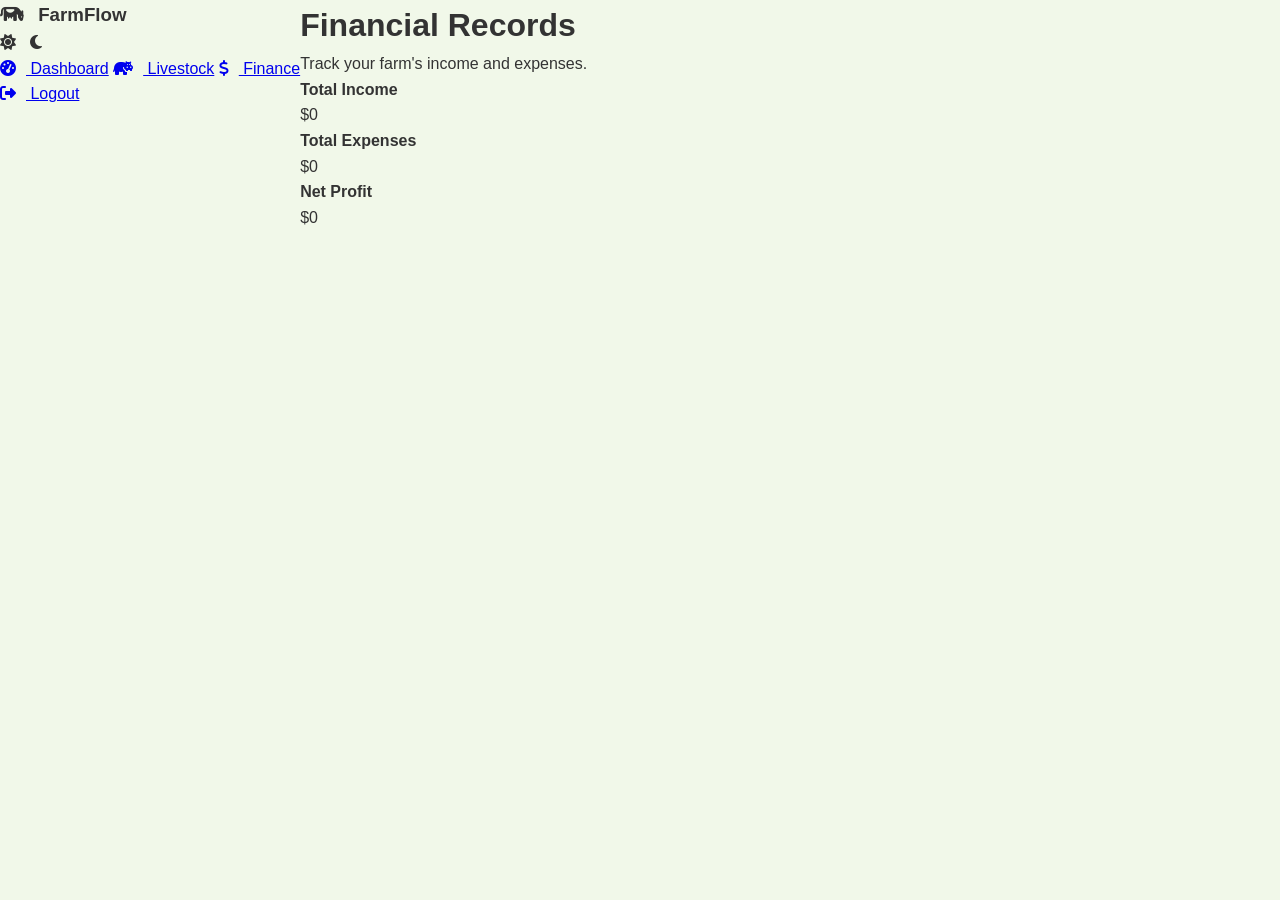
==== finance.html @ b7ba34c7 "added finacial record" ====
<!DOCTYPE html>
<html lang="en">
<head>
    <meta charset="UTF-8">
    <meta name="viewport" content="width=device-width, initial-scale=1.0">
    <title>Finance - Livestock Management</title>
    <link rel="stylesheet" href="style.css">
    <link rel="stylesheet" href="https://cdnjs.cloudflare.com/ajax/libs/font-awesome/6.1.1/css/all.min.css">
</head>
<body id="finance">
    <div class="app-container">
        <!-- Sidebar Navigation -->
        <aside class="sidebar">
            <div class="sidebar-header">
                <h3><i class="fa-solid fa-cow"></i> FarmFlow</h3>
                <div class="theme-toggler">
                    <i class="fas fa-sun"></i>
                    <i class="fas fa-moon"></i>
                </div>
            </div>
            <nav class="sidebar-nav">
                <a href="index.html" class="nav-link"><i class="fas fa-tachometer-alt"></i> Dashboard</a>
                <a href="livestock.html" class="nav-link"><i class="fa-solid fa-hippo"></i> Livestock</a>
                <a href="finance.html" class="nav-link active"><i class="fas fa-dollar-sign"></i> Finance</a>
            </nav>
            <div class="sidebar-footer">
                <a href="#" id="logout-btn"><i class="fas fa-sign-out-alt"></i> Logout</a>
            </div>
        </aside>

        <!-- Main Content -->
        <main class="main-content">
            <header>
                <h1>Financial Records</h1>
                <p>Track your farm's income and expenses.</p>
            </header>

            <div class="finance-summary dashboard-cards">
                 <div class="card card-income">
                    <h4>Total Income</h4>
                    <p id="finance-total-income">$0</p>
                </div>
                <div class="card card-expenses">
                    <h4>Total Expenses</h4>
                    <p id="finance-total-expenses">$0</p>
                </div>
                <div class="card card-profit">
                    <h4>Net Profit</h4>
                    <p id="finance-net-profit">$0</p>
                </div>
            </div>
---- style.css ----
:root {
    --primary-color: #4CAF50; /* Green */
    --secondary-color: #8D6E63; /* Brown */
    --background-color: #F1F8E9;
    --card-bg-color: #FFFFFF;
    --text-color: #333333;
    --border-color: #E0E0E0;
    --shadow: 0 4px 12px rgba(0,0,0,0.08);
    --income-color: #2E7D32;
    --expenses-color: #C62828;
}

body.dark-mode {
    --primary-color: #66BB6A;
    --secondary-color: #A1887F;
    --background-color: #121212;
    --card-bg-color: #1E1E1E;
    --text-color: #E0E0E0;
    --border-color: #424242;
}

/* General Styles */
* { box-sizing: border-box; margin: 0; padding: 0; }
body {
    font-family: -apple-system, BlinkMacSystemFont, "Segoe UI", Roboto, Helvetica, Arial, sans-serif;
    background-color: var(--background-color);
    color: var(--text-color);
    transition: background-color 0.3s, color 0.3s;
    line-height: 1.6;
}
.app-container { display: flex; min-height: 100vh; }
i { margin-right: 10px; }

/* --- Login Screen --- */
#login-container {
    display: none; /* Hidden initially, shown by JS */
    justify-content: center;
    align-items: center;
    height: 100vh;
    background-color: var(--background-color);
}
.login-box {
    background: var(--card-bg-color);
    padding: 40px;
    border-radius: 12px;
    box-shadow: var(--shadow);
    width: 100%;
    max-width: 420px;
    text-align: center;
}
.login-box h2 {
    color: var(--primary-color);
    margin-bottom: 10px;
}
.login-box p {
    margin-bottom: 25px;
    opacity: 0.7;
}
#login-form .form-group {
    text-align: left;
    margin-bottom: 15px;
}
#login-form button {
    width: 100%;
    margin-top: 10px;
    padding: 12px;
    font-size: 1rem;
}
#login-error {
    color: var(--expenses-color);
    margin-top: 15px;
    font-weight: bold;
    height: 20px;
}
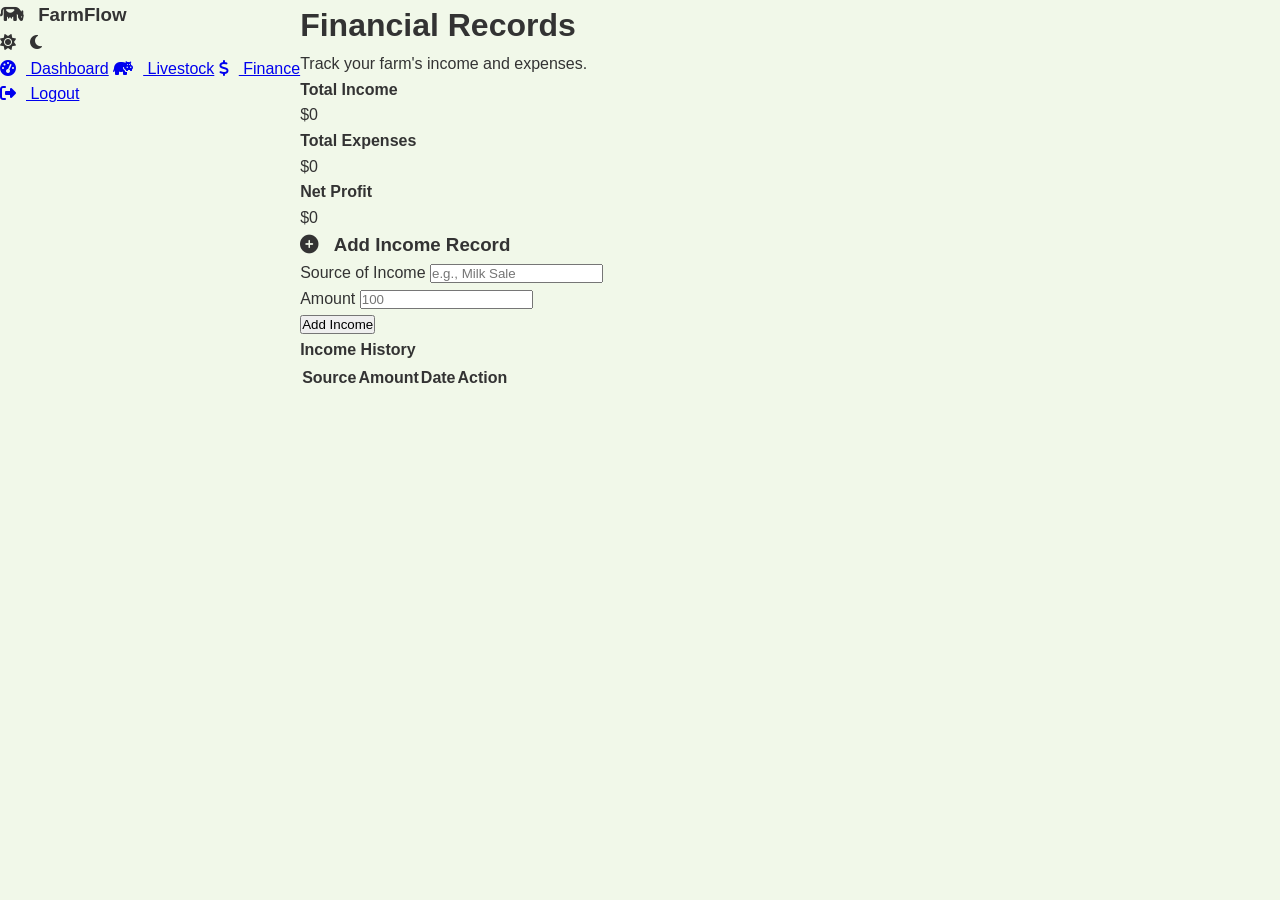
==== commit 1ca4f7c3: "aded income section" ====
--- a/finance.html
+++ b/finance.html
@@ -49,3 +49,27 @@
                     <p id="finance-net-profit">$0</p>
                 </div>
             </div>
+              <div class="finance-columns">
+                <!-- Income Section -->
+                <section class="form-container">
+                    <form id="income-form">
+                        <h3><i class="fas fa-plus-circle"></i> Add Income Record</h3>
+                        <div class="form-group">
+                            <label for="income-source">Source of Income</label>
+                            <input type="text" id="income-source" placeholder="e.g., Milk Sale" required>
+                        </div>
+                        <div class="form-group">
+                            <label for="income-amount">Amount</label>
+                            <input type="number" id="income-amount" placeholder="100" min="0" required>
+                        </div>
+                        <button type="submit">Add Income</button>
+                    </form>
+                    <div class="table-container">
+                        <h4>Income History</h4>
+                        <table id="income-table">
+                            <thead><tr><th>Source</th><th>Amount</th><th>Date</th><th>Action</th></tr></thead>
+                            <tbody id="income-table-body"></tbody>
+                        </table>
+                    </div>
+                </section>
+
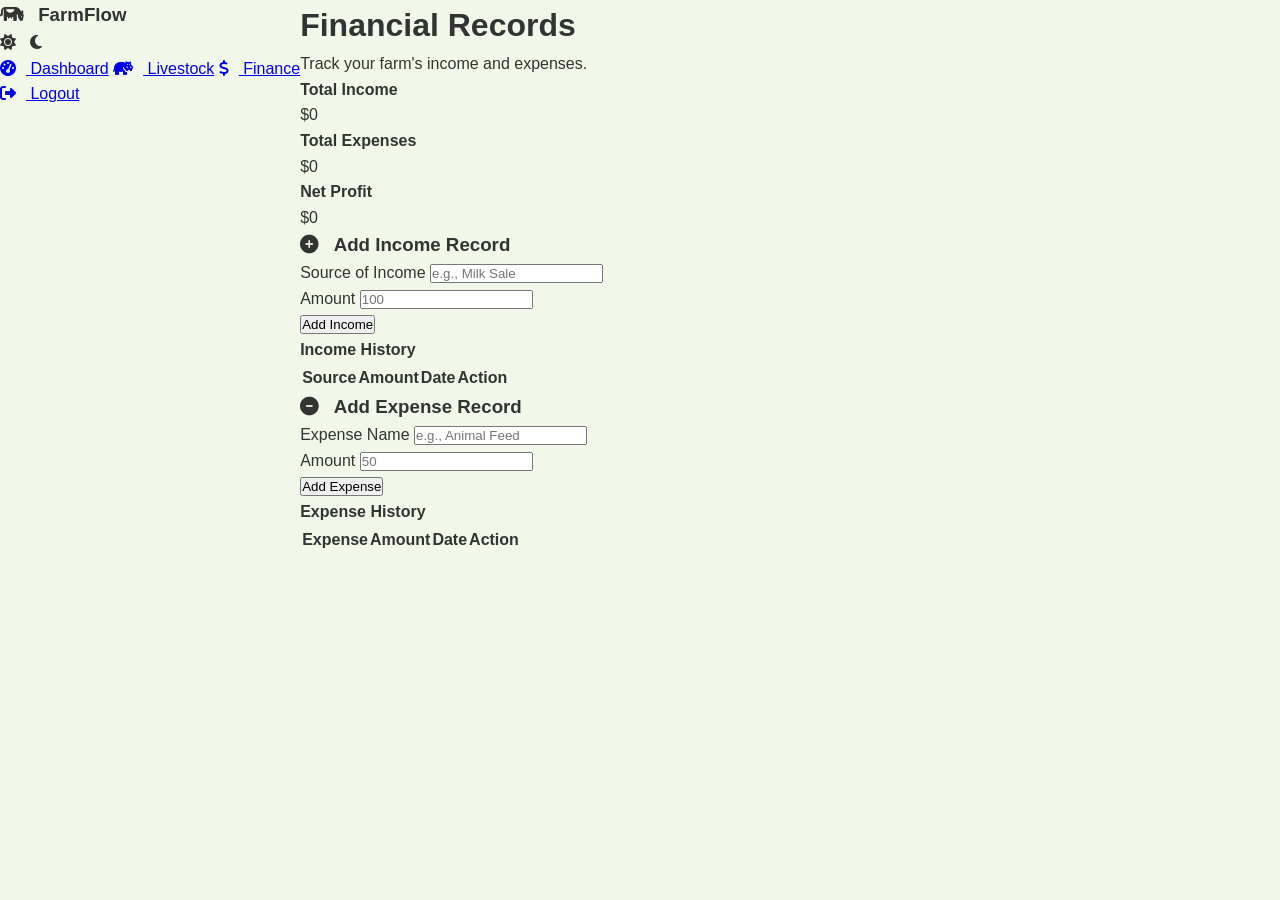
==== commit cd8e117f: "aded expence section" ====
--- a/finance.html
+++ b/finance.html
@@ -72,4 +72,31 @@
                         </table>
                     </div>
                 </section>
-
+      <!-- Expenses Section -->
+                <section class="form-container">
+                    <form id="expenses-form">
+                        <h3><i class="fas fa-minus-circle"></i> Add Expense Record</h3>
+                        <div class="form-group">
+                            <label for="expense-name">Expense Name</label>
+                            <input type="text" id="expense-name" placeholder="e.g., Animal Feed" required>
+                        </div>
+                        <div class="form-group">
+                            <label for="expense-amount">Amount</label>
+                            <input type="number" id="expense-amount" placeholder="50" min="0" required>
+                        </div>
+                        <button type="submit">Add Expense</button>
+                    </form>
+                     <div class="table-container">
+                        <h4>Expense History</h4>
+                        <table id="expenses-table">
+                           <thead><tr><th>Expense</th><th>Amount</th><th>Date</th><th>Action</th></tr></thead>
+                            <tbody id="expenses-table-body"></tbody>
+                        </table>
+                    </div>
+                </section>
+            </div>
+        </main>
+    </div>
+    <script src="script.js"></script>
+</body>
+</html>
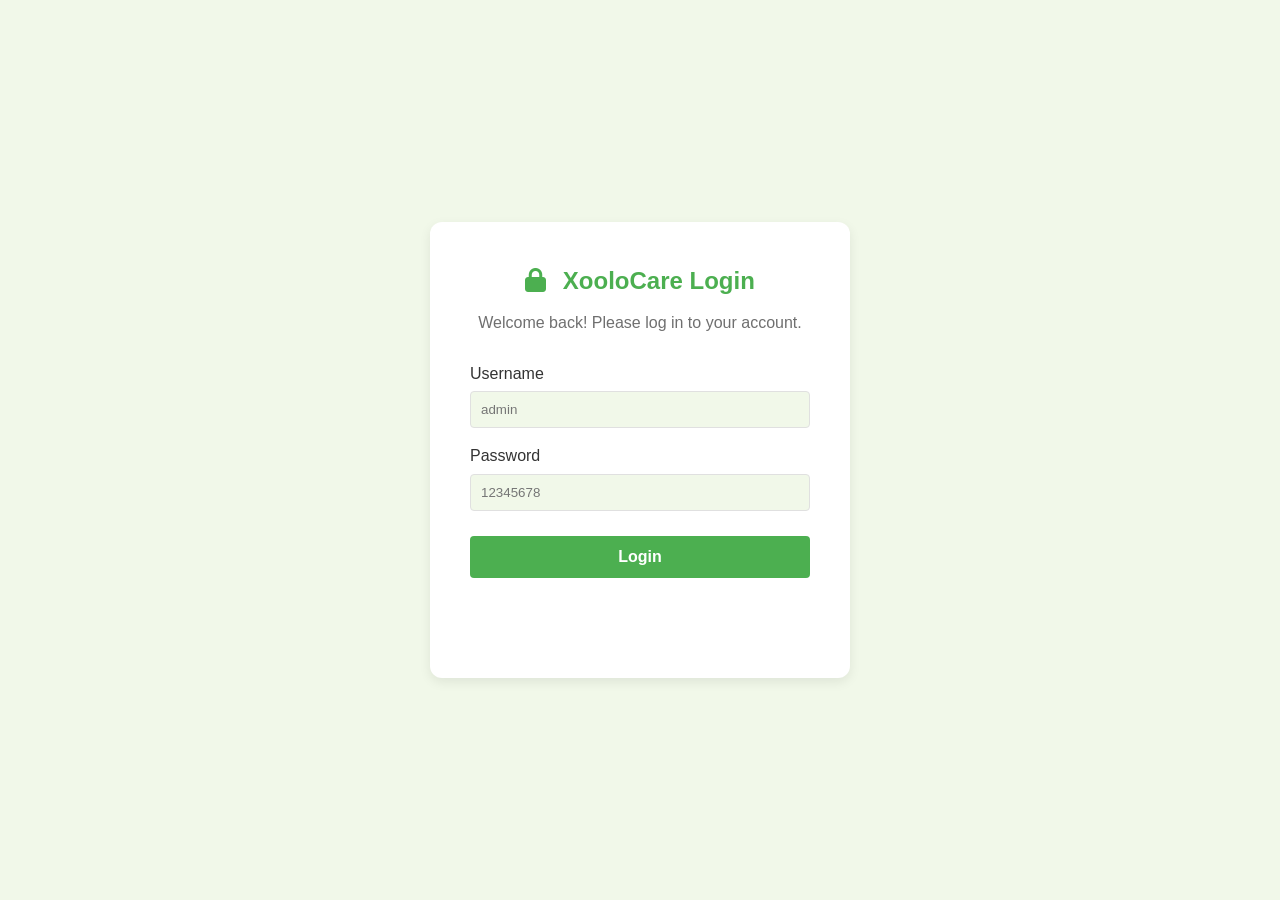
==== commit 6089332c: "rechange expence" ====
--- a/finance.html
+++ b/finance.html
@@ -12,7 +12,7 @@
         <!-- Sidebar Navigation -->
         <aside class="sidebar">
             <div class="sidebar-header">
-                <h3><i class="fa-solid fa-cow"></i> FarmFlow</h3>
+                <h3><i class="fa-solid fa-cow"></i> xoolo care</h3>
                 <div class="theme-toggler">
                     <i class="fas fa-sun"></i>
                     <i class="fas fa-moon"></i>
@@ -56,7 +56,7 @@
                         <h3><i class="fas fa-plus-circle"></i> Add Income Record</h3>
                         <div class="form-group">
                             <label for="income-source">Source of Income</label>
-                            <input type="text" id="income-source" placeholder="e.g., Milk Sale" required>
+                            <input type="text" id="income-source" placeholder="Shayga la iibyey" required>
                         </div>
                         <div class="form-group">
                             <label for="income-amount">Amount</label>
@@ -78,7 +78,7 @@
                         <h3><i class="fas fa-minus-circle"></i> Add Expense Record</h3>
                         <div class="form-group">
                             <label for="expense-name">Expense Name</label>
-                            <input type="text" id="expense-name" placeholder="e.g., Animal Feed" required>
+                            <input type="text" id="expense-name" placeholder="tusale: calafka xoloha" required>
                         </div>
                         <div class="form-group">
                             <label for="expense-amount">Amount</label>
--- a/style.css
+++ b/style.css
@@ -71,4 +71,173 @@
     margin-top: 15px;
     font-weight: bold;
     height: 20px;
-}+}
+#nb-pr{
+    m
+}
+
+/* Sidebar */
+.sidebar {
+    width: 240px;
+    background-color: var(--card-bg-color);
+    border-right: 1px solid var(--border-color);
+    padding: 20px;
+    display: flex;
+    flex-direction: column;
+}
+.sidebar-header {
+    display: flex;
+    justify-content: space-between;
+    align-items: center;
+    margin-bottom: 30px;
+}
+.sidebar-header h3 { color: var(--primary-color); }
+.theme-toggler {
+    cursor: pointer;
+    background: var(--background-color);
+    padding: 5px;
+    border-radius: 5px;
+}
+.theme-toggler .fa-moon { display: none; }
+.dark-mode .theme-toggler .fa-sun { display: none; }
+.dark-mode .theme-toggler .fa-moon { display: block; }
+.sidebar-nav {
+    flex-grow: 1;
+}
+.sidebar-nav a {
+    display: block;
+    padding: 12px;
+    text-decoration: none;
+    color: var(--text-color);
+    border-radius: 6px;
+    margin-bottom: 5px;
+}
+.sidebar-nav a:hover { background-color: var(--background-color); }
+.sidebar-nav a.active {
+    background-color: var(--primary-color);
+    color: white;
+    font-weight: bold;
+}
+.sidebar-footer a {
+    display: block;
+    padding: 12px;
+    text-decoration: none;
+    color: var(--expenses-color);
+    border-radius: 6px;
+    font-weight: bold;
+    margin-top: 20px;
+    transition: background-color 0.3s, color 0.3s;
+}
+.sidebar-footer a:hover {
+    background-color: var(--expenses-color);
+    color: white;
+}
+/* Main Content */
+.main-content {
+    flex: 1;
+    padding: 30px;
+    overflow-y: auto;
+}
+.main-content header { margin-bottom: 30px; }
+
+/* Dashboard & Cards */
+.dashboard-cards {
+    display: grid;
+    grid-template-columns: repeat(auto-fit, minmax(220px, 1fr));
+    gap: 20px;
+}
+.card {
+    background: var(--card-bg-color);
+    padding: 20px;
+    border-radius: 8px;
+    box-shadow: var(--shadow);
+}
+.card h4 {
+    font-weight: 500;
+    margin-bottom: 10px;
+    opacity: 0.8;
+}
+.card p {
+    font-size: 2rem;
+    font-weight: bold;
+    color: var(--primary-color);
+}
+.card.card-healthy p { color: #4CAF50; }
+.card.card-sick p { color: #F44336; }
+.card.card-income p, .card-profit.positive p { color: var(--income-color); }
+.card.card-expenses p, .card-profit.negative p { color: var(--expenses-color); }
+
+/* Forms & Tables */
+.form-container, #livestock-list-section {
+    background: var(--card-bg-color);
+    padding: 25px;
+    border-radius: 8px;
+    margin-bottom: 30px;
+}
+.form-grid {
+    display: grid;
+    grid-template-columns: repeat(auto-fit, minmax(200px, 1fr));
+    gap: 15px;
+}
+.form-group { margin-bottom: 20px; }
+.form-group label {
+    display: block;
+    margin-bottom: 5px;
+    font-weight: 500;
+}
+.form-group input, .form-group select {
+    width: 100%;
+    padding: 10px;
+    border: 1px solid var(--border-color);
+    background: var(--background-color);
+    color: var(--text-color);
+    border-radius: 4px;
+}
+.form-actions { margin-top: 20px; }
+button {
+    padding: 10px 20px;
+    border: none;
+    border-radius: 4px;
+    cursor: pointer;
+    background-color: var(--primary-color);
+    color: white;
+    font-weight: bold;
+    transition: background-color 0.2s;
+}
+button:hover { background-color: #388E3C; }
+button.hidden { display: none; }
+#cancel-edit-btn { background-color: var(--secondary-color); }
+.table-container { overflow-x: auto; margin-top: 20px;}
+table {
+    width: 100%;
+    border-collapse: collapse;
+    text-align: left;
+}
+th, td { padding: 12px; border-bottom: 1px solid var(--border-color); }
+thead { background: var(--background-color); }
+.status-healthy { color: #4CAF50; font-weight: bold; }
+.status-sick { color: #F44336; font-weight: bold; }
+.status-under-treatment { color: #FF9800; font-weight: bold; }
+.action-btn { background: none; border: none; cursor: pointer; color: var(--secondary-color); font-size: 1rem; }
+.filter-controls { display: flex; gap: 15px; margin-bottom: 20px; }
+.filter-controls input, .filter-controls select { padding: 10px; border-radius: 4px; border: 1px solid var(--border-color); }
+
+/* Finance Page */
+.finance-summary { margin-bottom: 30px; }
+.finance-columns {
+    display: grid;
+    grid-template-columns: 1fr 1fr;
+    gap: 30px;
+}
+/* Responsive */
+@media (max-width: 1200px) {
+    .finance-columns { grid-template-columns: 1fr; }
+}
+@media (max-width: 768px) {
+    .app-container { flex-direction: column; }
+    .sidebar { width: 100%; height: auto; flex-direction: row; justify-content: space-between; align-items: center; }
+    .sidebar-nav { display: none; }
+    .main-content { padding: 15px; }
+    .dashboard-cards, .form-grid, .filter-controls { grid-template-columns: 1fr; }
+    .filter-controls { flex-direction: column; }
+}
